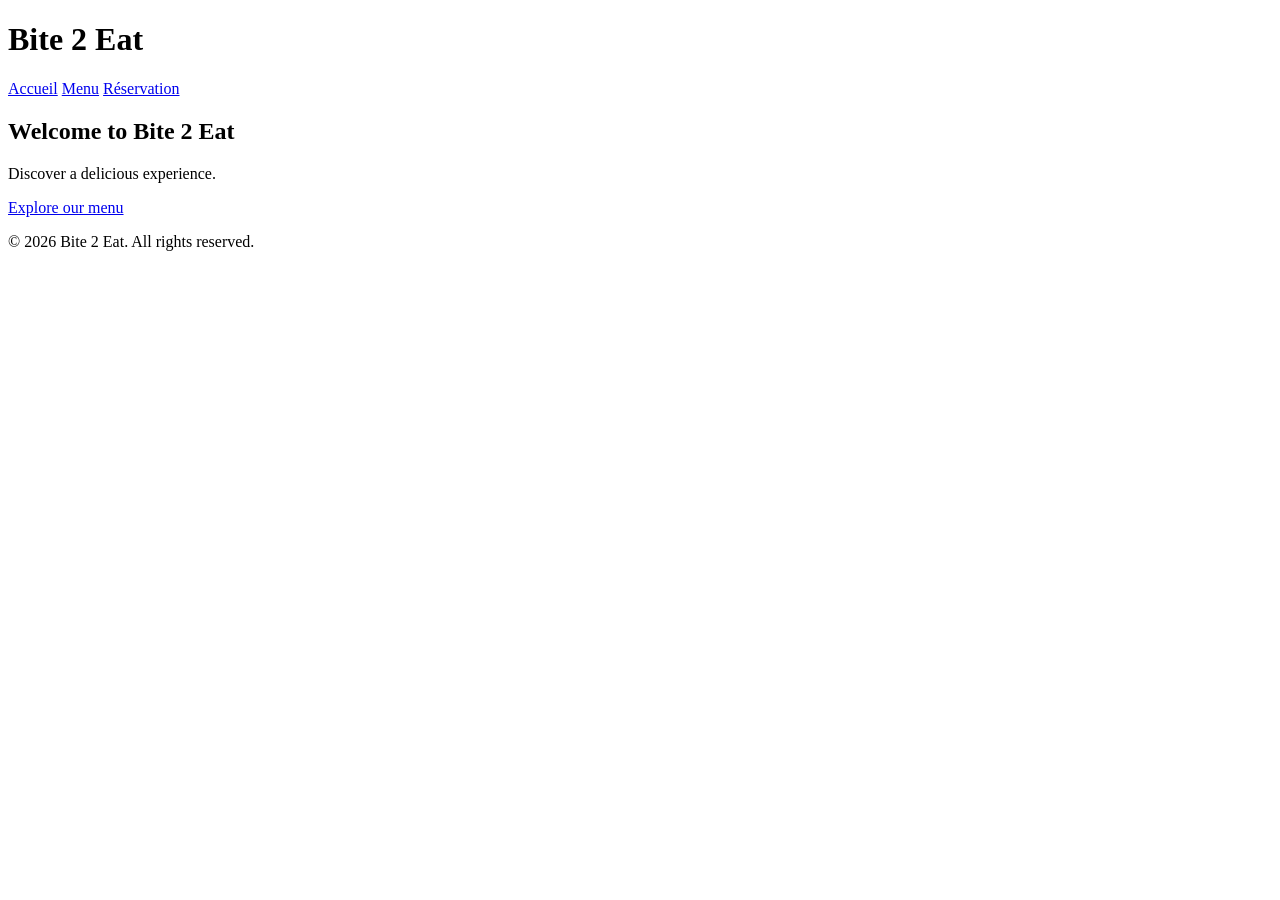
==== index.html @ df4e8361 "Creation de la page index" ====
<!DOCTYPE html>
<html lang="fr">
<head>
    <meta charset="UTF-8">
    <meta name="viewport" content="width=device-width, initial-scale=1.0">
    <meta name="description" content="Bite 2 Eat - Restaurant moderne">
    <title>Bite 2 Eat | Accueil</title>
    <link rel="stylesheet" href="css/style.css">
</head>

<body>

    <header>
        <h1>Bite 2 Eat</h1>

        <nav>
            <a href="index.html">Accueil</a>
            <a href="menu.html">Menu</a>
            <a href="reservation.html">Réservation</a>
        </nav>
    </header>

    <main>
        <section class="hero">
            <h2>Welcome to Bite 2 Eat</h2>
            <p>Discover a delicious experience.</p>
            <a href="menu.html">Explore our menu</a>
        </section>
    </main>

    <footer>
        <p>&copy; 2026 Bite 2 Eat. All rights reserved.</p>
    </footer>

</body>
</html>
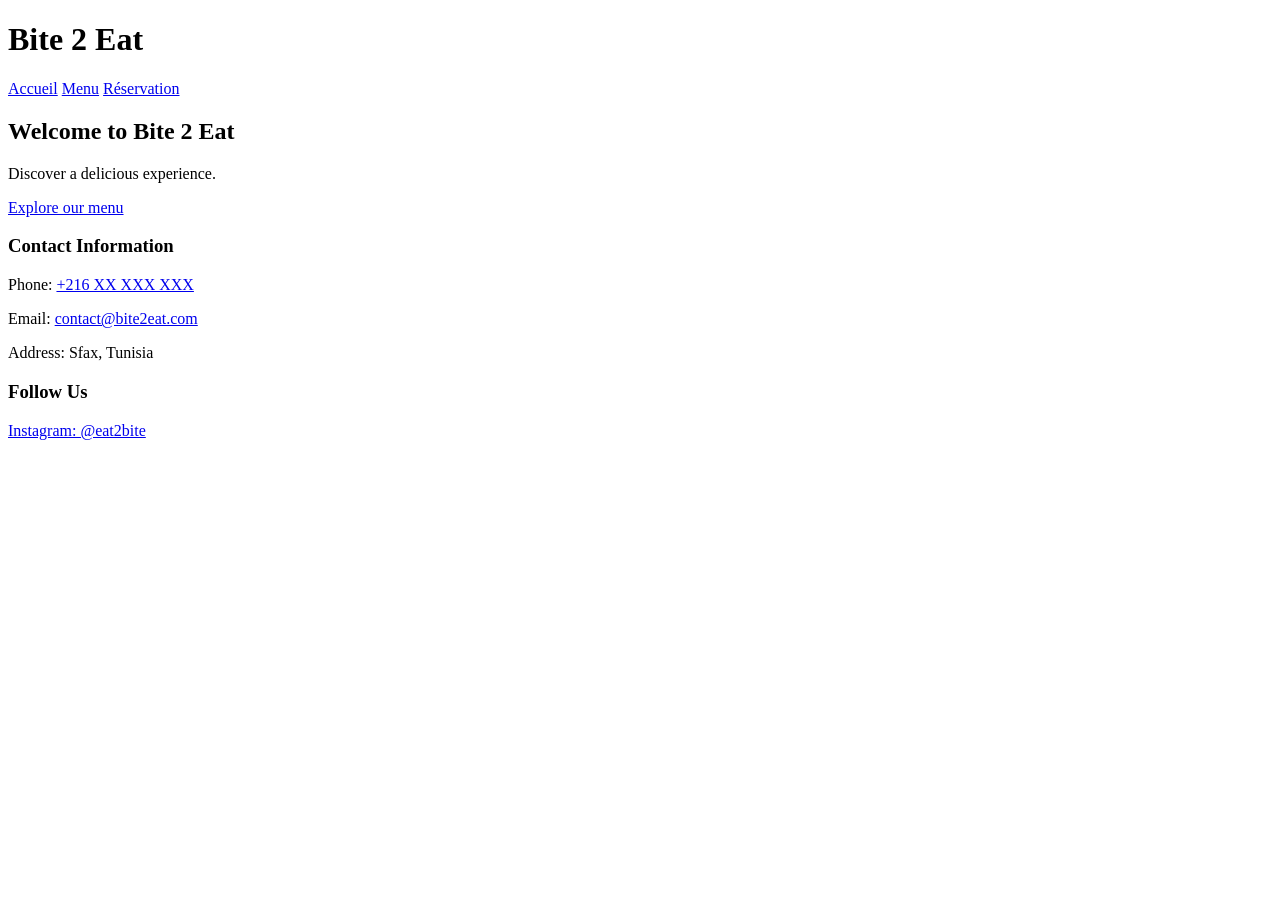
==== commit 4a8d5023: "modification de footer" ====
--- a/index.html
+++ b/index.html
@@ -28,9 +28,29 @@
         </section>
     </main>
 
-    <footer>
-        <p>&copy; 2026 Bite 2 Eat. All rights reserved.</p>
-    </footer>
+    
+<div class="footer-contact">
+    <h3>Contact Information</h3>
+
+    <p>
+        Phone:
+        <a href="tel:+216XXXXXXXX">+216 XX XXX XXX</a>
+    </p>
+
+    <p>
+        Email:
+        <a href="mailto:contact@bite2eat.com">
+            contact@bite2eat.com
+        </a>
+    </p>
+    <p>Address: Sfax, Tunisia</p>
+</div>
+
+<div class="footer-social">
+    <h3>Follow Us</h3>
+    <a href="https://www.instagram.com/eat2bite/">Instagram: @eat2bite</a>
+</div>
+
 
 </body>
 </html>
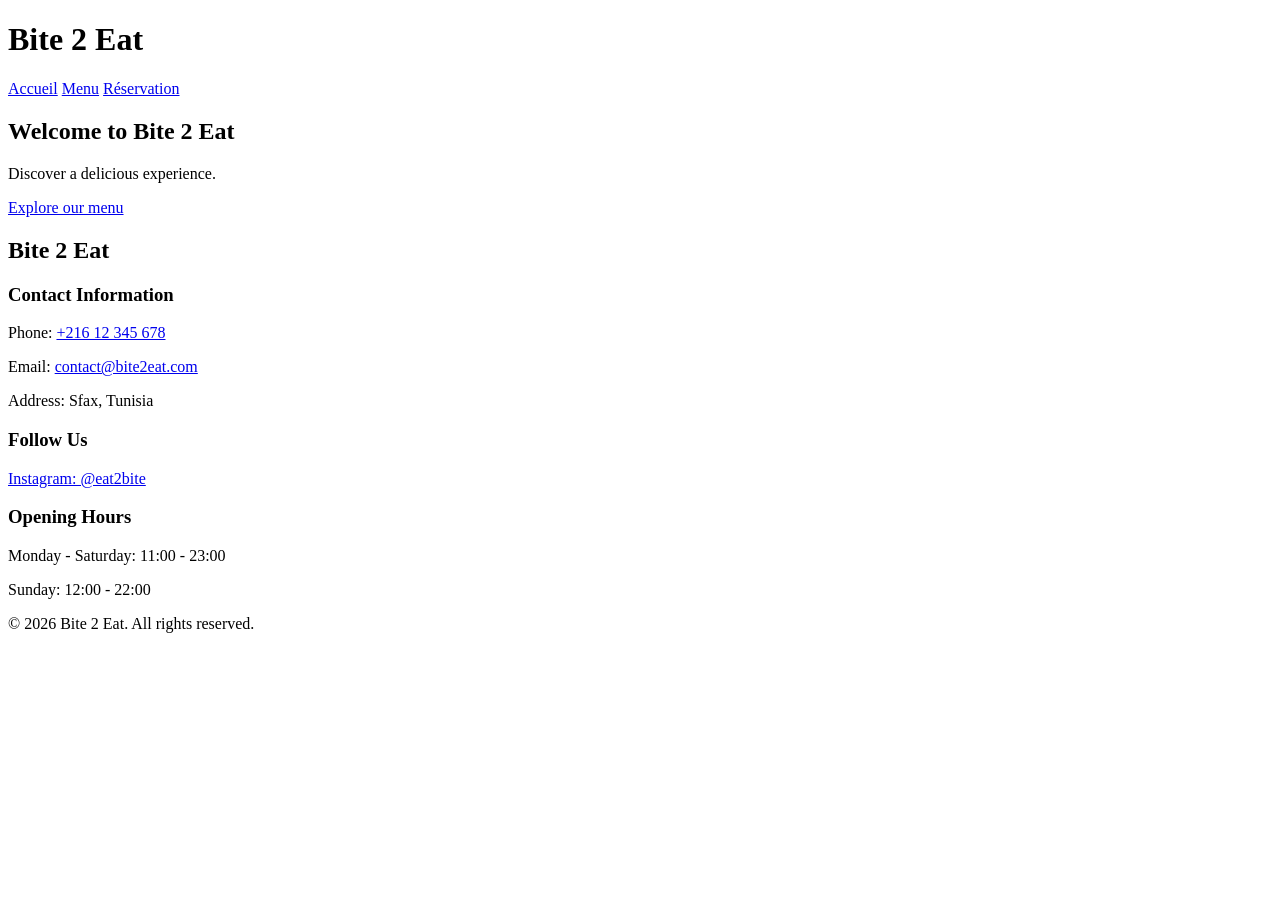
==== commit acb35940: "creation du page menu.html" ====
--- a/index.html
+++ b/index.html
@@ -28,28 +28,37 @@
         </section>
     </main>
 
-    
-<div class="footer-contact">
-    <h3>Contact Information</h3>
+    <footer>
 
-    <p>
-        Phone:
-        <a href="tel:+216XXXXXXXX">+216 XX XXX XXX</a>
-    </p>
+        <h2>Bite 2 Eat</h2>
 
-    <p>
-        Email:
-        <a href="mailto:contact@bite2eat.com">
-            contact@bite2eat.com
-        </a>
-    </p>
-    <p>Address: Sfax, Tunisia</p>
-</div>
+        <h3>Contact Information</h3>
 
-<div class="footer-social">
-    <h3>Follow Us</h3>
-    <a href="https://www.instagram.com/eat2bite/">Instagram: @eat2bite</a>
-</div>
+        <p>Phone:
+            <a href="tel:+21612345678">+216 12 345 678</a>
+        </p>
+
+        <p>Email:
+            <a href="mailto:contact@bite2eat.com">contact@bite2eat.com</a>
+        </p>
+
+        <p>Address: Sfax, Tunisia</p>
+
+        <h3>Follow Us</h3>
+
+        <p>
+            <a href="https://www.instagram.com/eat2bite/">Instagram: @eat2bite</a>
+        </p>
+
+        <h3>Opening Hours</h3>
+
+        <p>Monday - Saturday: 11:00 - 23:00</p>
+        <p>Sunday: 12:00 - 22:00</p>
+
+        <p>&copy; 2026 Bite 2 Eat. All rights reserved.</p>
+
+    </footer>
+
 
 
 </body>
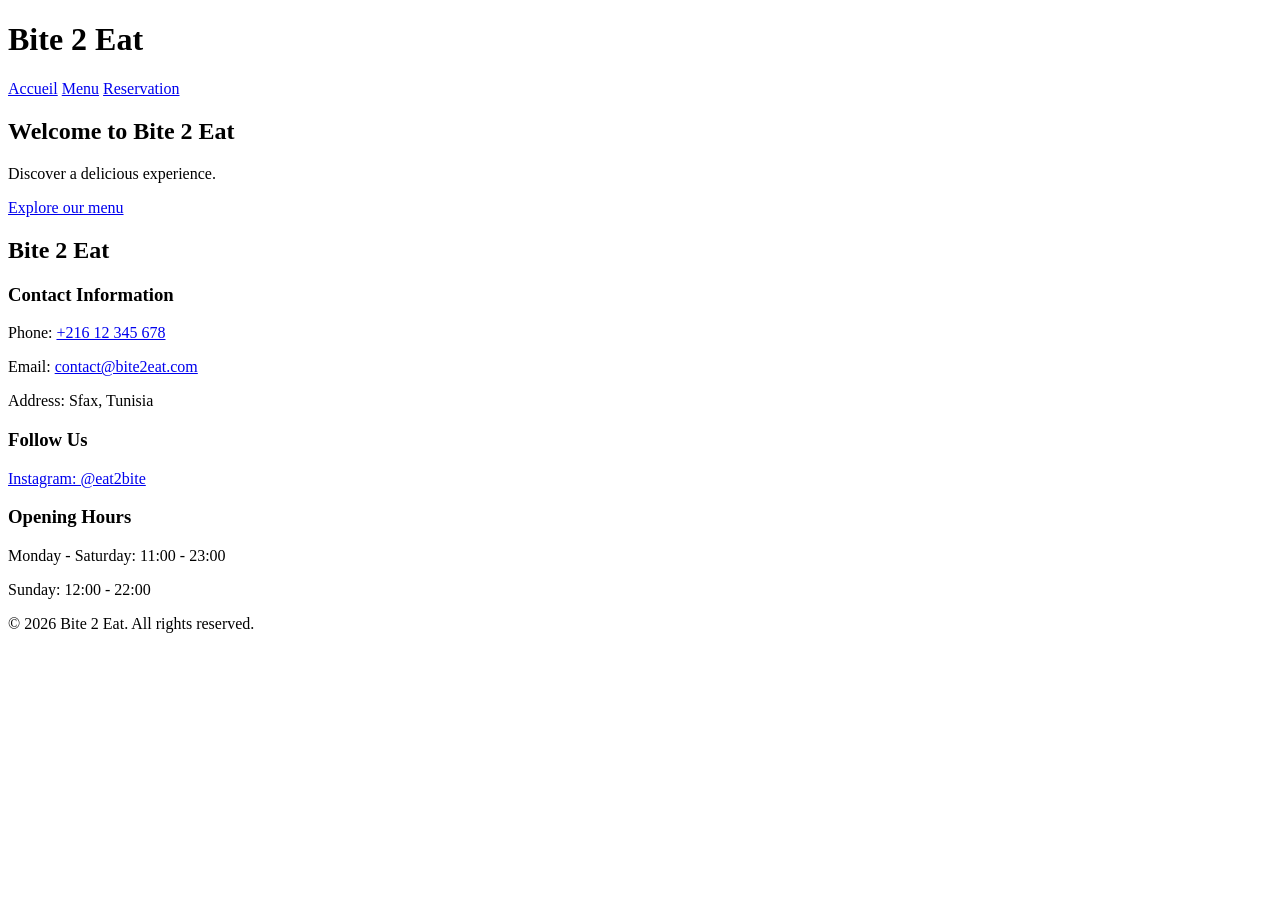
==== commit fa24b1d6: "creation du page reservation.html" ====
--- a/index.html
+++ b/index.html
@@ -16,7 +16,7 @@
         <nav>
             <a href="index.html">Accueil</a>
             <a href="menu.html">Menu</a>
-            <a href="reservation.html">Réservation</a>
+            <a href="reservation.html">Reservation</a>
         </nav>
     </header>
 
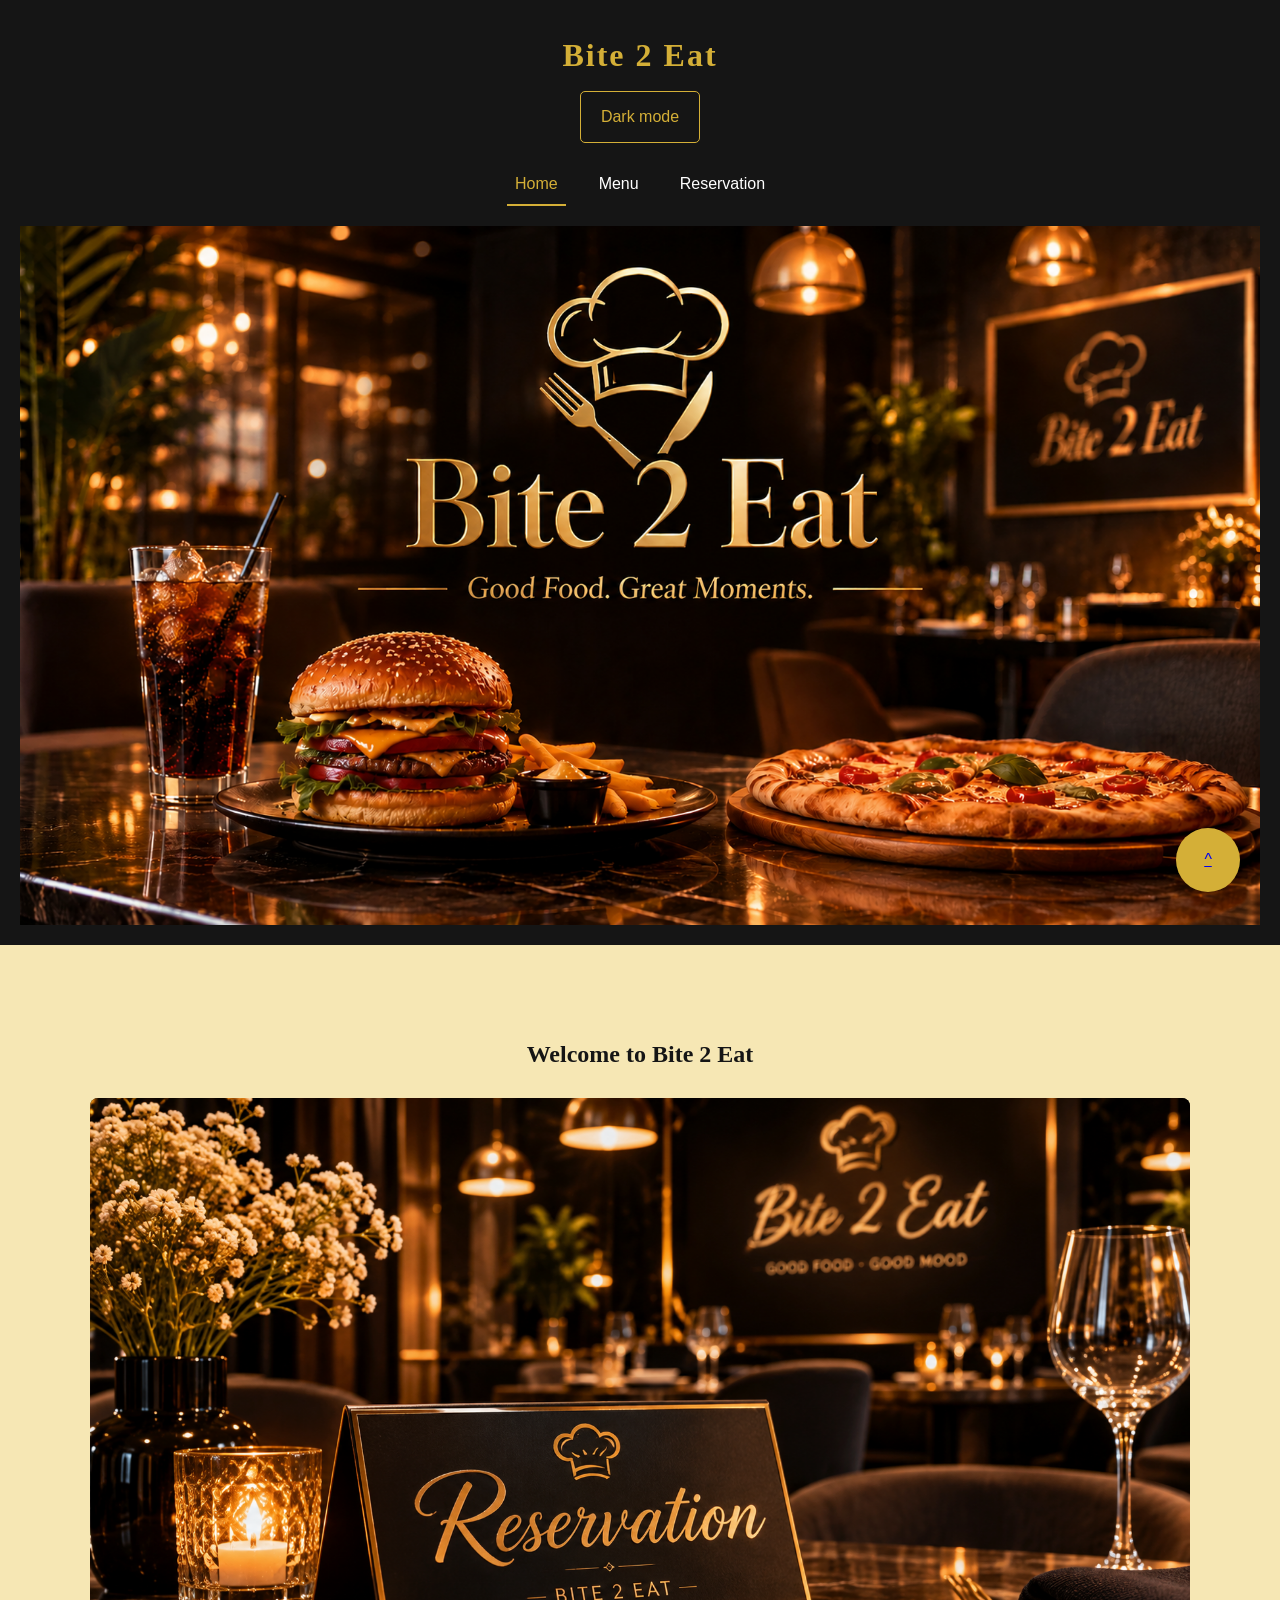
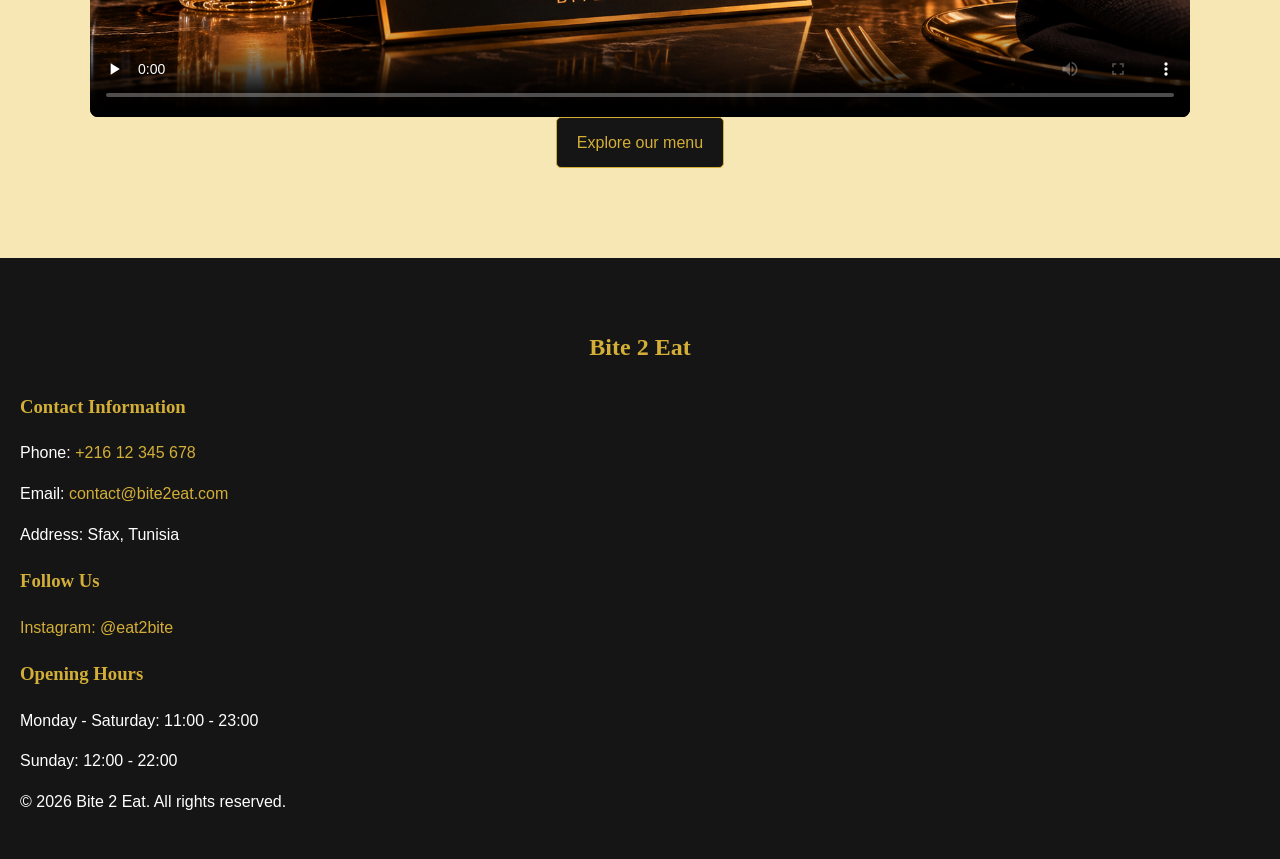
==== commit f6dbb498: "Ajout de la video sous le titre de bienvenue sur la page d'accueil" ====
--- a/index.html
+++ b/index.html
@@ -1,65 +1,67 @@
 <!DOCTYPE html>
-<html lang="fr">
+<html lang="en">
 <head>
     <meta charset="UTF-8">
     <meta name="viewport" content="width=device-width, initial-scale=1.0">
     <meta name="description" content="Bite 2 Eat - Restaurant moderne">
-    <title>Bite 2 Eat | Accueil</title>
+    <title>Bite 2 Eat | Home</title>
     <link rel="stylesheet" href="css/style.css">
+    <script src="js/script.js" defer></script>
 </head>
 
-<body>
+<body id="sommaire">
 
     <header>
         <h1>Bite 2 Eat</h1>
 
-        <nav>
-            <a href="index.html">Accueil</a>
+        <div class="outils">
+            <button type="button" id="burger" class="burger" aria-label="Open the menu" aria-expanded="false" aria-controls="nav">&#9776; Menu</button>
+            <button type="button" id="themeToggle" aria-pressed="false">Dark mode</button>
+        </div>
+
+        <nav id="nav" aria-label="Main navigation">
+            <a href="index.html" class="active" aria-current="page">Home</a>
             <a href="menu.html">Menu</a>
             <a href="reservation.html">Reservation</a>
         </nav>
+        <img src="images/bite.jpeg" alt="Burgers, pizzas and pasta served at Bite 2 Eat" width="1400" height="788">
     </header>
 
-    <main>
+        <main>
         <section class="hero">
             <h2>Welcome to Bite 2 Eat</h2>
-            <p>Discover a delicious experience.</p>
+
+            <video controls preload="none" poster="images/reserv.jpeg">
+                <source src="video/presentation.mp4" type="video/mp4">
+                Your browser does not support the video tag.
+            </video>
+
             <a href="menu.html">Explore our menu</a>
         </section>
     </main>
-
+    <span class="retour"><a href="#sommaire">^</a></span>
     <footer>
-
         <h2>Bite 2 Eat</h2>
-
         <h3>Contact Information</h3>
-
         <p>Phone:
             <a href="tel:+21612345678">+216 12 345 678</a>
         </p>
-
         <p>Email:
             <a href="mailto:contact@bite2eat.com">contact@bite2eat.com</a>
         </p>
-
         <p>Address: Sfax, Tunisia</p>
 
         <h3>Follow Us</h3>
-
         <p>
             <a href="https://www.instagram.com/eat2bite/">Instagram: @eat2bite</a>
         </p>
 
         <h3>Opening Hours</h3>
-
         <p>Monday - Saturday: 11:00 - 23:00</p>
         <p>Sunday: 12:00 - 22:00</p>
 
         <p>&copy; 2026 Bite 2 Eat. All rights reserved.</p>
-
     </footer>
 
-
-
 </body>
-</html>
+</html>
--- a/css/style.css
+++ b/css/style.css
@@ -0,0 +1,426 @@
+/* ==========================================================
+   Bite 2 Eat - feuille de style principale
+   ========================================================== */
+
+/* ---------- Variables (couleurs, polices) ---------- */
+:root {
+    --noir: #151515;
+    --doré: #d4af37;
+    --blanc: #ffffff;
+    --police-titre: Georgia, serif;
+
+    /* couleurs qui changent en mode sombre */
+    --fond: #f6e7b4;        /* fond de la page : light gold */
+    --carte: #ffffff;       /* table, formulaire : blanc */
+    --ligne-or: #efd98a;    /* lignes gold du tableau */
+    --categorie: #e0c365;   /* case de la categorie */
+    --texte: #151515;
+    --bordure: #cccccc;
+    --survol: #d59e2f;
+    --erreur: #b00020;
+    --succes: #1b6e2d;
+}
+
+body.dark {
+    --fond: #1b1b1b;
+    --carte: #262626;
+    --ligne-or: #3a3320;
+    --categorie: #4d4122;
+    --texte: #f1f1f1;
+    --bordure: #555555;
+    --survol: #4a4020;
+    --erreur: #ff8a80;
+    --succes: #7ddc8f;
+}
+
+/* un element avec l'attribut hidden doit toujours disparaitre */
+[hidden] {
+    display: none !important;
+}
+
+/* ---------- Base ---------- */
+* {
+    box-sizing: border-box;
+}
+
+html {
+    scroll-behavior: smooth;
+}
+
+body {
+    margin: 0;
+    font-family: Arial, sans-serif;
+    background-color: var(--fond);
+    color: var(--texte);
+    line-height: 1.6;
+}
+
+h1, h2, h3 {
+    font-family: var(--police-titre);
+}
+
+h2 {
+    text-align: center;
+    margin: 40px 0 25px;
+}
+
+p {
+    margin: 15px 0;
+}
+
+img {
+    max-width: 100%;
+    height: auto;
+}
+
+/* focus visible pour la navigation au clavier */
+a:focus-visible,
+button:focus-visible,
+input:focus-visible,
+select:focus-visible,
+textarea:focus-visible {
+    outline: 3px solid var(--doré);
+    outline-offset: 2px;
+}
+/* ---------- Video de presentation (dans le hero) ---------- */
+.hero video {
+    display: block;
+    width: 100%;
+    aspect-ratio: 16 / 9;
+    border-radius: 8px;
+    background-color: var(--noir);
+}
+/* ---------- Header + navigation ---------- */
+header {
+    background-color: var(--noir);
+    color: var(--doré);
+    text-align: center;
+    padding: 20px;
+}
+
+header h1 {
+    margin: 10px 0;
+    letter-spacing: 2px;
+}
+
+header img {
+    display: block;
+    width: 100%;
+    margin-top: 20px;
+}
+
+.outils {
+    display: flex;
+    justify-content: center;
+    gap: 10px;
+}
+
+.burger {
+    display: none;            /* visible seulement sur mobile */
+    font-size: 1.2rem;
+}
+
+nav {
+    display: flex;
+    justify-content: center;
+    flex-wrap: wrap;
+    gap: 25px;
+    margin-top: 20px;
+}
+
+nav a {
+    color: var(--blanc);
+    text-decoration: none;
+    padding: 8px;
+    transition: color 0.3s;
+}
+
+nav a:hover,
+nav a.active {
+    color: var(--doré);
+}
+
+nav a.active {
+    border-bottom: 2px solid var(--doré);
+}
+
+/* ---------- Contenu ---------- */
+main {
+    width: 90%;
+    max-width: 1100px;
+    margin: auto;
+    padding: 20px 0;
+}
+
+.hero {
+    text-align: center;
+    padding: 30px 0;
+}
+
+.hero a {
+    display: inline-block;
+    background-color: var(--noir);
+    color: var(--doré);
+    border: 1px solid var(--doré);
+    border-radius: 5px;
+    padding: 12px 20px;
+    text-decoration: none;
+    transition: background-color 0.3s, color 0.3s;
+}
+
+.hero a:hover {
+    background-color: var(--doré);
+    color: var(--noir);
+}
+
+/* ---------- Filtre du menu ---------- */
+.filtres {
+    display: flex;
+    flex-wrap: wrap;
+    justify-content: center;
+    gap: 10px;
+    margin: 20px 0;
+}
+
+.filtres button[aria-pressed="true"] {
+    background-color: var(--doré);
+    color: var(--noir);
+}
+
+/* ---------- Tableau ---------- */
+table {
+    width: 100%;
+    border-collapse: collapse;
+    margin: 30px 0;
+    background-color: var(--carte);
+}
+
+th, td {
+    border: 1px solid var(--bordure);
+    padding: 12px;
+    text-align: center;
+}
+
+th {
+    background-color: var(--noir);
+    color: var(--doré);
+}
+
+/* lignes alternees : gold / blanc / gold / blanc ... */
+tbody tr:nth-child(odd) td:not(.categorie) {
+    background-color: var(--ligne-or);
+}
+
+tbody tr:nth-child(even) td:not(.categorie) {
+    background-color: var(--carte);
+}
+/* ligne Cheesecake : blanche au lieu de gold */
+tbody[data-category="desserts"] tr:nth-child(odd) td:not(.categorie) {
+    background-color: var(--carte);
+}
+
+/* garde l'effet de survol sur cette ligne */
+tbody[data-category="desserts"] tr:hover td:not(.categorie) {
+    background-color: var(--survol);
+}
+/* case de la categorie (une seule case pour toutes les lignes) */
+td.categorie {
+    background-color: var(--categorie);
+    font-weight: bold;
+}
+
+tbody tr:hover td:not(.categorie) {
+    background-color: var(--survol);
+}
+
+/* ---------- Formulaire ---------- */
+form {
+    max-width: 600px;
+    margin: 30px auto;
+    padding: 25px;
+    background-color: var(--carte);
+    border-radius: 8px;
+}
+
+label {
+    display: block;
+    margin-top: 15px;
+    font-weight: bold;
+}
+
+input, select, textarea {
+    width: 100%;
+    padding: 12px;
+    margin-top: 6px;
+    border: 1px solid var(--bordure);
+    border-radius: 5px;
+    font: inherit;
+    background-color: var(--carte);
+    color: var(--texte);
+}
+
+input:focus, select:focus, textarea:focus {
+    border-color: var(--doré);
+}
+
+input.invalide, select.invalide {
+    border-color: var(--erreur);
+    border-width: 2px;
+}
+
+textarea {
+    resize: vertical;
+}
+
+.erreur {
+    display: block;
+    min-height: 1.2em;
+    margin-top: 4px;
+    color: var(--erreur);
+    font-size: 0.9rem;
+}
+
+#confirmation {
+    text-align: center;
+    font-weight: bold;
+    color: var(--succes);
+}
+
+/* ---------- Boutons ---------- */
+button {
+    background-color: var(--noir);
+    color: var(--doré);
+    padding: 12px 20px;
+    border: 1px solid var(--doré);
+    border-radius: 5px;
+    cursor: pointer;
+    font: inherit;
+    transition: background-color 0.3s, color 0.3s;
+}
+
+button:hover {
+    background-color: var(--doré);
+    color: var(--noir);
+}
+
+form button[type="submit"] {
+    margin-top: 20px;
+}
+.retour{
+    display: inline-block;
+    background-color: var(--doré);
+    position: fixed;
+    bottom: 0.5rem;
+    right: 40px;
+    border-radius: 50%;
+    height: 4rem;
+    width: 4rem;
+    font-style: italic;
+    text-align: center;
+    align-content: center;
+}
+/* ---------- Footer ---------- */
+footer {
+    background-color: var(--noir);
+    color: var(--blanc);
+    padding: 30px 20px;
+    margin-top: 40px;
+}
+
+footer h2,
+footer h3 {
+    color: var(--doré);
+}
+
+footer a {
+    color: var(--doré);
+    text-decoration: none;
+}
+
+footer a:hover {
+    text-decoration: underline;
+}
+
+/* ==========================================================
+   Responsive
+   ========================================================== */
+
+/* Tablette */
+@media (max-width: 768px) {
+
+    main {
+        width: 95%;
+        padding: 10px;
+    }
+
+    nav {
+        gap: 12px;
+    }
+
+    th, td {
+        padding: 8px;
+    }
+
+    form {
+        padding: 15px;
+    }
+}
+
+/* Smartphone : menu burger + tableau en cartes */
+@media (max-width: 600px) {
+
+    header h1 {
+        font-size: 25px;
+    }
+
+    .burger {
+        display: inline-block;
+    }
+
+    nav {
+        display: none;            /* cache le menu par defaut */
+        flex-direction: column;
+        gap: 5px;
+    }
+
+    nav.open {
+        display: flex;            /* le JS ajoute la classe .open */
+    }
+
+    /* tableau : chaque ligne devient une carte (pas de scroll horizontal) */
+    table, thead, tbody, tr, td {
+        display: block;
+    }
+
+    thead {
+        position: absolute;       /* cache l'en-tete mais reste lisible par les lecteurs d'ecran */
+        left: -9999px;
+    }
+
+    tr {
+        border: 1px solid var(--bordure);
+        margin-bottom: 12px;
+        border-radius: 6px;
+        overflow: hidden;
+    }
+
+    td {
+        border: none;
+        border-bottom: 1px solid var(--bordure);
+        text-align: left;
+    }
+
+    td::before {
+        content: attr(data-label) " : ";
+        font-weight: bold;
+    }
+
+    td.categorie {
+        text-align: center;
+        font-size: 1.1rem;
+    }
+
+    td.categorie::before {
+        content: none;
+    }
+}
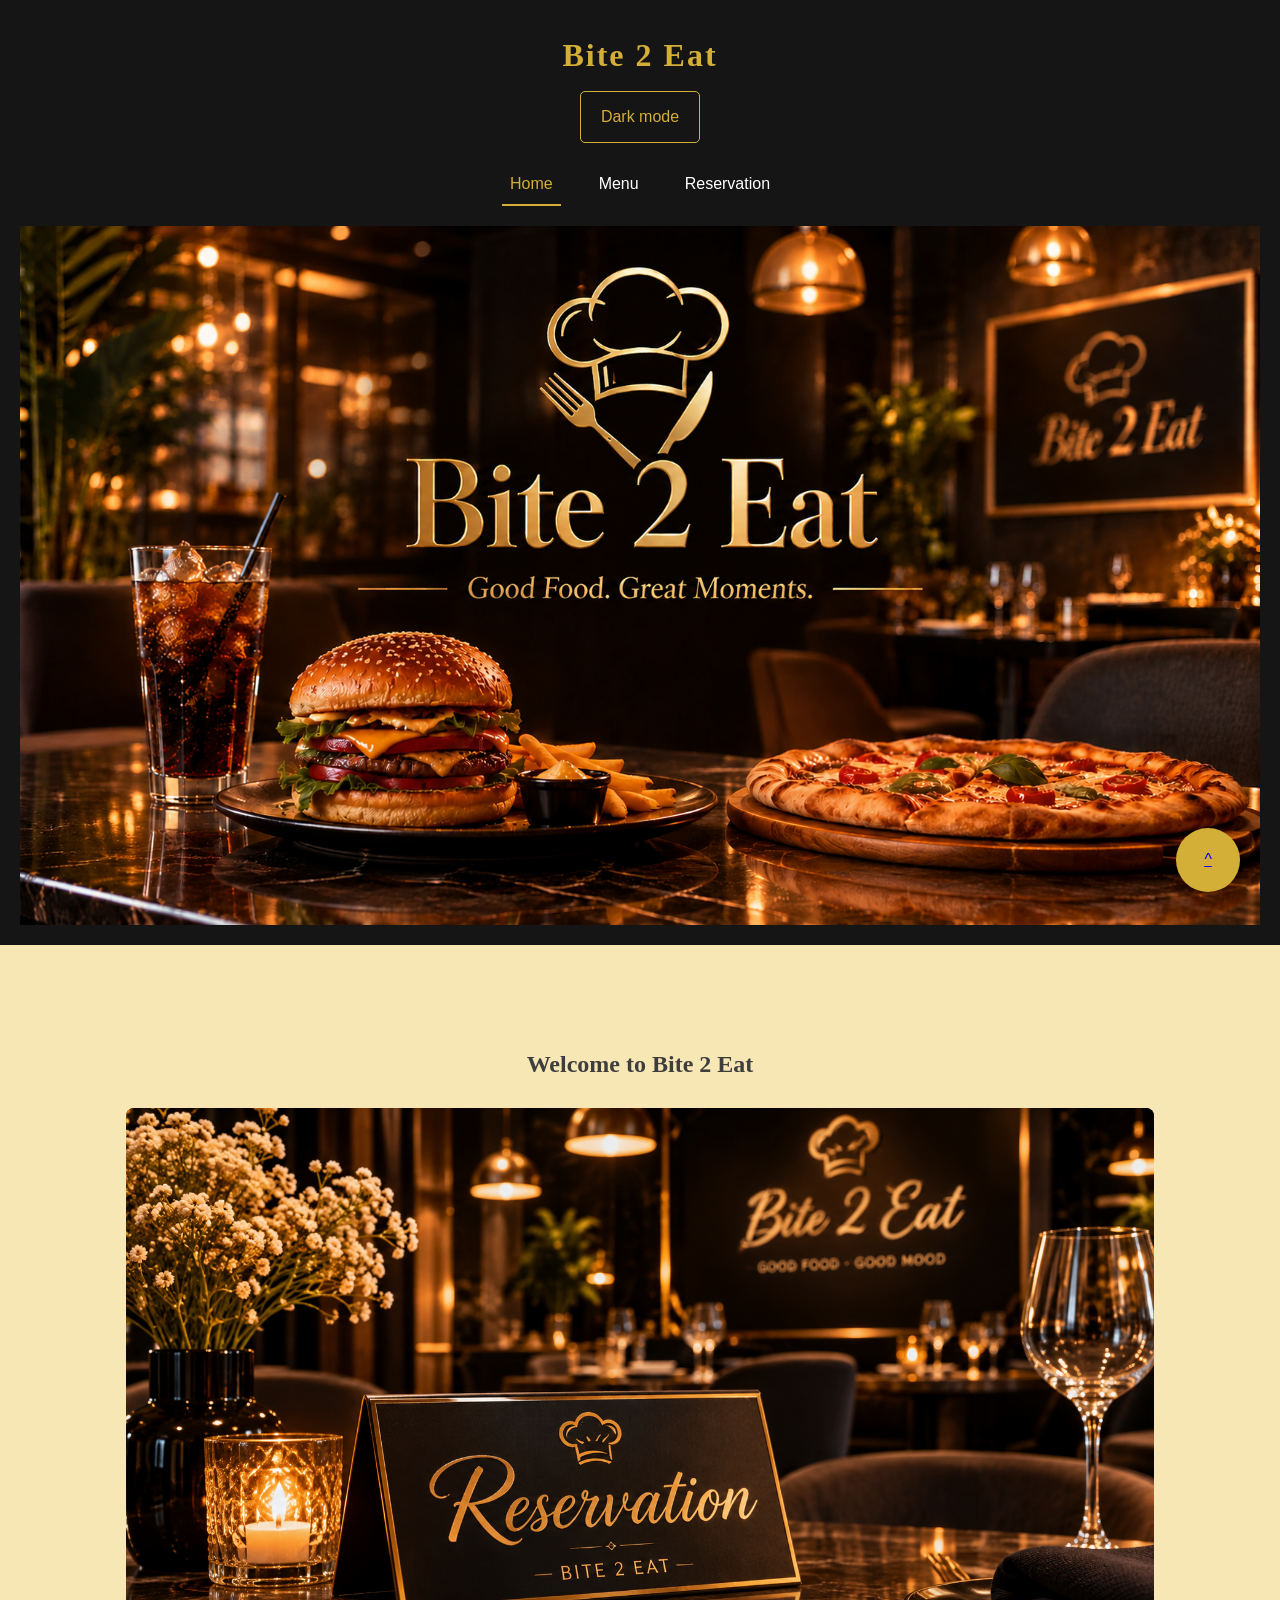
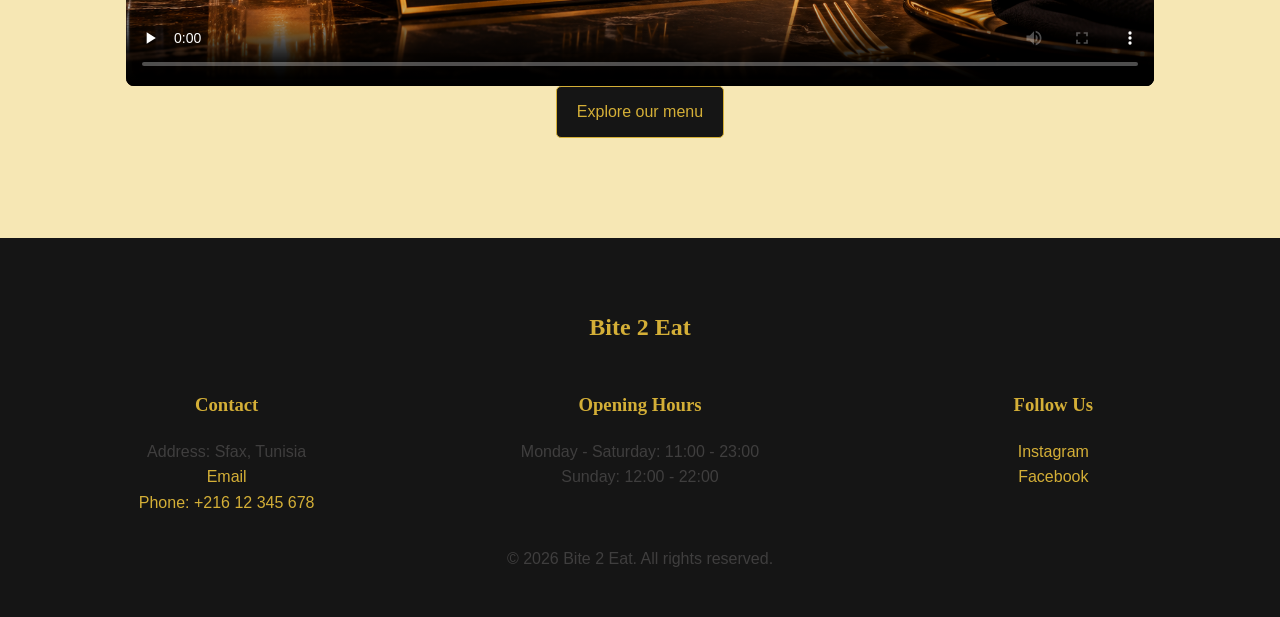
==== commit cb6c59ee: "Update Bite 2 Eat website" ====
--- a/index.html
+++ b/index.html
@@ -42,26 +42,37 @@
     <span class="retour"><a href="#sommaire">^</a></span>
     <footer>
         <h2>Bite 2 Eat</h2>
-        <h3>Contact Information</h3>
-        <p>Phone:
-            <a href="tel:+21612345678">+216 12 345 678</a>
-        </p>
-        <p>Email:
-            <a href="mailto:contact@bite2eat.com">contact@bite2eat.com</a>
-        </p>
-        <p>Address: Sfax, Tunisia</p>
 
-        <h3>Follow Us</h3>
-        <p>
-            <a href="https://www.instagram.com/eat2bite/">Instagram: @eat2bite</a>
-        </p>
+        <div class="footer-container">
 
-        <h3>Opening Hours</h3>
-        <p>Monday - Saturday: 11:00 - 23:00</p>
-        <p>Sunday: 12:00 - 22:00</p>
+            <div>
+                <h3>Contact</h3>
+                <ul type="none">
+                    <li>Address: Sfax, Tunisia</li>
+                    <li><a href="mailto:contact@bite2eat.com">Email</a></li>
+                    <li><a href="tel:+21612345678">Phone: +216 12 345 678</a></li>
+                </ul>
+            </div>
+
+            <div>
+                <h3>Opening Hours</h3>
+                <ul type="none">
+                    <li>Monday - Saturday: 11:00 - 23:00</li>
+                    <li>Sunday: 12:00 - 22:00</li>
+                </ul>
+            </div>
+
+            <div>
+                <h3>Follow Us</h3>
+                <ul type="none">
+                    <li><a href="https://www.instagram.com/eat2bite/">Instagram</a></li>
+                    <li><a href="https://www.facebook.com/eat2bite/">Facebook</a></li>
+                </ul>
+            </div>
+
+        </div>
 
         <p>&copy; 2026 Bite 2 Eat. All rights reserved.</p>
     </footer>
-
 </body>
 </html>
--- a/css/style.css
+++ b/css/style.css
@@ -1,20 +1,14 @@
-/* ==========================================================
-   Bite 2 Eat - feuille de style principale
-   ========================================================== */
-
-/* ---------- Variables (couleurs, polices) ---------- */
 :root {
     --noir: #151515;
     --doré: #d4af37;
     --blanc: #ffffff;
     --police-titre: Georgia, serif;
 
-    /* couleurs qui changent en mode sombre */
-    --fond: #f6e7b4;        /* fond de la page : light gold */
-    --carte: #ffffff;       /* table, formulaire : blanc */
-    --ligne-or: #efd98a;    /* lignes gold du tableau */
-    --categorie: #e0c365;   /* case de la categorie */
-    --texte: #151515;
+    --fond: #f6e7b4;     
+    --carte: #ffffff;       
+    --ligne-or: #efd98a;   
+    --categorie: #e0c365;   
+    --texte: #3f3e3e;
     --bordure: #cccccc;
     --survol: #d59e2f;
     --erreur: #b00020;
@@ -33,12 +27,10 @@
     --succes: #7ddc8f;
 }
 
-/* un element avec l'attribut hidden doit toujours disparaitre */
 [hidden] {
     display: none !important;
 }
 
-/* ---------- Base ---------- */
 * {
     box-sizing: border-box;
 }
@@ -73,7 +65,6 @@
     height: auto;
 }
 
-/* focus visible pour la navigation au clavier */
 a:focus-visible,
 button:focus-visible,
 input:focus-visible,
@@ -82,7 +73,6 @@
     outline: 3px solid var(--doré);
     outline-offset: 2px;
 }
-/* ---------- Video de presentation (dans le hero) ---------- */
 .hero video {
     display: block;
     width: 100%;
@@ -90,7 +80,6 @@
     border-radius: 8px;
     background-color: var(--noir);
 }
-/* ---------- Header + navigation ---------- */
 header {
     background-color: var(--noir);
     color: var(--doré);
@@ -116,7 +105,7 @@
 }
 
 .burger {
-    display: none;            /* visible seulement sur mobile */
+    display: none;      
     font-size: 1.2rem;
 }
 
@@ -144,7 +133,6 @@
     border-bottom: 2px solid var(--doré);
 }
 
-/* ---------- Contenu ---------- */
 main {
     width: 90%;
     max-width: 1100px;
@@ -173,7 +161,6 @@
     color: var(--noir);
 }
 
-/* ---------- Filtre du menu ---------- */
 .filtres {
     display: flex;
     flex-wrap: wrap;
@@ -187,7 +174,6 @@
     color: var(--noir);
 }
 
-/* ---------- Tableau ---------- */
 table {
     width: 100%;
     border-collapse: collapse;
@@ -206,7 +192,6 @@
     color: var(--doré);
 }
 
-/* lignes alternees : gold / blanc / gold / blanc ... */
 tbody tr:nth-child(odd) td:not(.categorie) {
     background-color: var(--ligne-or);
 }
@@ -214,16 +199,13 @@
 tbody tr:nth-child(even) td:not(.categorie) {
     background-color: var(--carte);
 }
-/* ligne Cheesecake : blanche au lieu de gold */
 tbody[data-category="desserts"] tr:nth-child(odd) td:not(.categorie) {
     background-color: var(--carte);
 }
 
-/* garde l'effet de survol sur cette ligne */
 tbody[data-category="desserts"] tr:hover td:not(.categorie) {
     background-color: var(--survol);
 }
-/* case de la categorie (une seule case pour toutes les lignes) */
 td.categorie {
     background-color: var(--categorie);
     font-weight: bold;
@@ -233,7 +215,6 @@
     background-color: var(--survol);
 }
 
-/* ---------- Formulaire ---------- */
 form {
     max-width: 600px;
     margin: 30px auto;
@@ -286,7 +267,6 @@
     color: var(--succes);
 }
 
-/* ---------- Boutons ---------- */
 button {
     background-color: var(--noir);
     color: var(--doré);
@@ -319,7 +299,6 @@
     text-align: center;
     align-content: center;
 }
-/* ---------- Footer ---------- */
 footer {
     background-color: var(--noir);
     color: var(--blanc);
@@ -340,12 +319,31 @@
 footer a:hover {
     text-decoration: underline;
 }
-
-/* ==========================================================
-   Responsive
-   ========================================================== */
-
-/* Tablette */
+footer {
+    background-color: var(--noir);
+    color: var(--creme);
+    text-align: center;
+    grid-area: pied;
+}
+
+footer > h2 {
+    text-align: center;
+}
+
+.footer-container {
+    display: flex;
+    gap: calc(var(--espace) * 2);
+}
+
+.footer-container > div {
+    flex: 1;
+}
+
+footer ul {
+    list-style: none;
+    padding: 0;
+}
+
 @media (max-width: 768px) {
 
     main {
@@ -366,7 +364,6 @@
     }
 }
 
-/* Smartphone : menu burger + tableau en cartes */
 @media (max-width: 600px) {
 
     header h1 {
@@ -378,22 +375,21 @@
     }
 
     nav {
-        display: none;            /* cache le menu par defaut */
+        display: none;            
         flex-direction: column;
         gap: 5px;
     }
 
     nav.open {
-        display: flex;            /* le JS ajoute la classe .open */
-    }
-
-    /* tableau : chaque ligne devient une carte (pas de scroll horizontal) */
+        display: flex;        
+    }
+
     table, thead, tbody, tr, td {
         display: block;
     }
 
     thead {
-        position: absolute;       /* cache l'en-tete mais reste lisible par les lecteurs d'ecran */
+        position: absolute;       
         left: -9999px;
     }
 
@@ -423,4 +419,29 @@
     td.categorie::before {
         content: none;
     }
+}
+
+@media (min-width: 1025px) {
+
+    main {
+        width: 85%;
+        max-width: 1200px;
+        margin: auto;
+        padding: 30px;
+    }
+
+    nav {
+        gap: 30px;
+    }
+
+    th, td {
+        padding: 15px;
+    }
+
+    form {
+        max-width: 800px;
+        margin: 30px auto;
+        padding: 30px;
+    }
+
 }
